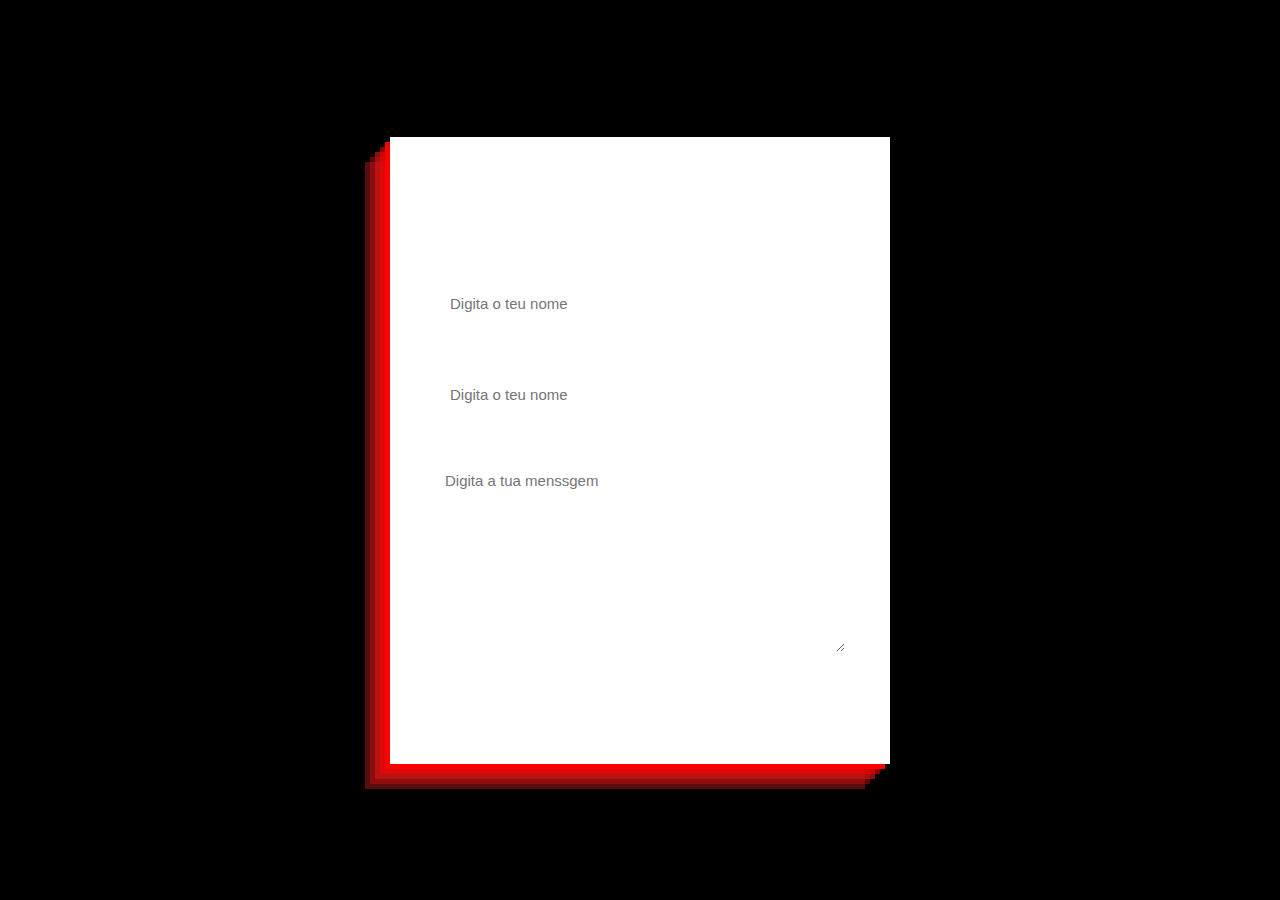
==== contactos.html @ 0e38f2ae "commit inicial" ====
<!DOCTYPE html>
<html lang="pt">
    <head>
        <meta charset="utf-8"> 
        <link rel="stylesheet" type="text/css" href="css/FORMULARIO.css">
        <title>Valorant Wiki</title>
        <link rel="shortcut icon" href="ValorantIcon.ico" type="image/x-icon">
    </head>
    <body>
        <section>
            <h2>Contacto</h2>
            <form action="https://api.staticforms.xyz/submit" method="post">
                <label>Nome</label>
                <input type="text" name="nome" placeholder="Digita o teu nome" required>
                <label>Email</label>
                <input type="text" name="Email" placeholder="Digita o teu nome" required>
                <label>Menssagem</label>
                <textarea name="menssagem" cols="30" rows="10" placeholder="Digita a tua menssgem" required></textarea>
                <button type="submit">Enviar</button>

                <input type="hidden" name="accessKey" value="408924d6-d1b3-4cfe-a50e-689ade0b1961">
                <input type="hidden" name="redirectTo" value="file:///C:/Users/Beatriz/Desktop/Site_Valorant/Agradecimento.html"> 
            </form>
        </section>
    </body>
</html>
---- css/FORMULARIO.css ----
*{
    margin: 0;
    padding: 0;
    box-sizing: border-box;
    font-family: sans-serif;
}
body{
    display: flex;
    align-items: center;
    justify-content: center;
    min-height: 100vh;
    background-color: black;
}
section{
    display: flex;
    align-items: center;
    justify-content: center;
    flex-direction: column;
    padding: 10px 45px;
    background: white;
    width: 500px;
    box-shadow: rgba(255, 0, 0, 1) -5px 5px, rgba(255, 0, 0, 0.54) -10px 10px, rgba(203, 21, 21, 0.69) -15px 15px, rgba(199, 12, 12, 0.48) -20px 20px, rgba(213, 34, 34, 0.41) -25px 25px;
}
section h2{
    color: white;
    font-size: 2.5rem;
    margin: 2rem;
}
section form{
    display: flex;
    flex-direction: column;
    width: 100%;
}
form label{
    color: white;
    font-size: 17px;
    margin-bottom: 4px;
}
form input{
    padding: 15px;
    outline: none;
    border: 0;
    margin-bottom: 20px;
    font-size: 15px;
    transition: all 0.5s;
}
form input:focus{
    border-radius: 16px;
}
form textarea{
    padding: 10px;
    outline: none;
    border: 0;
    font-size: 15px;
    margin-bottom: 30px;
    transition: all 0.5s;
}
form textarea:focus{
    border-radius: 16px;
}
form button{
    padding: 15px;
    cursor: pointer;
    font-size: 16px;
    background: transparent;
    border:2px solid white;
    color: white;
    transition: all 1s;
    margin-bottom: 20px;
}
form button:hover{
    background: white;
    color: black;
    border-radius: 16px;
}

/*Página de agradecimento*/

.main{
    display: flex;
    align-items: center;
    justify-content: center;
    min-height: 100vh;
    background: white;
    flex-direction: column;
}
.text{
    font-size: 45px;
    color: white;
    margin-bottom: 30px;
}
.paragrafo{
    color: white;
    margin-bottom: 50px;
}
.btn{
    padding: 15px 55px;
    background: red;
    text-decoration: none;
    color: white;
    font-size: 18px;
    transition: all 0.5s;
}
.btn:hover{
    border-radius: 16px;
}
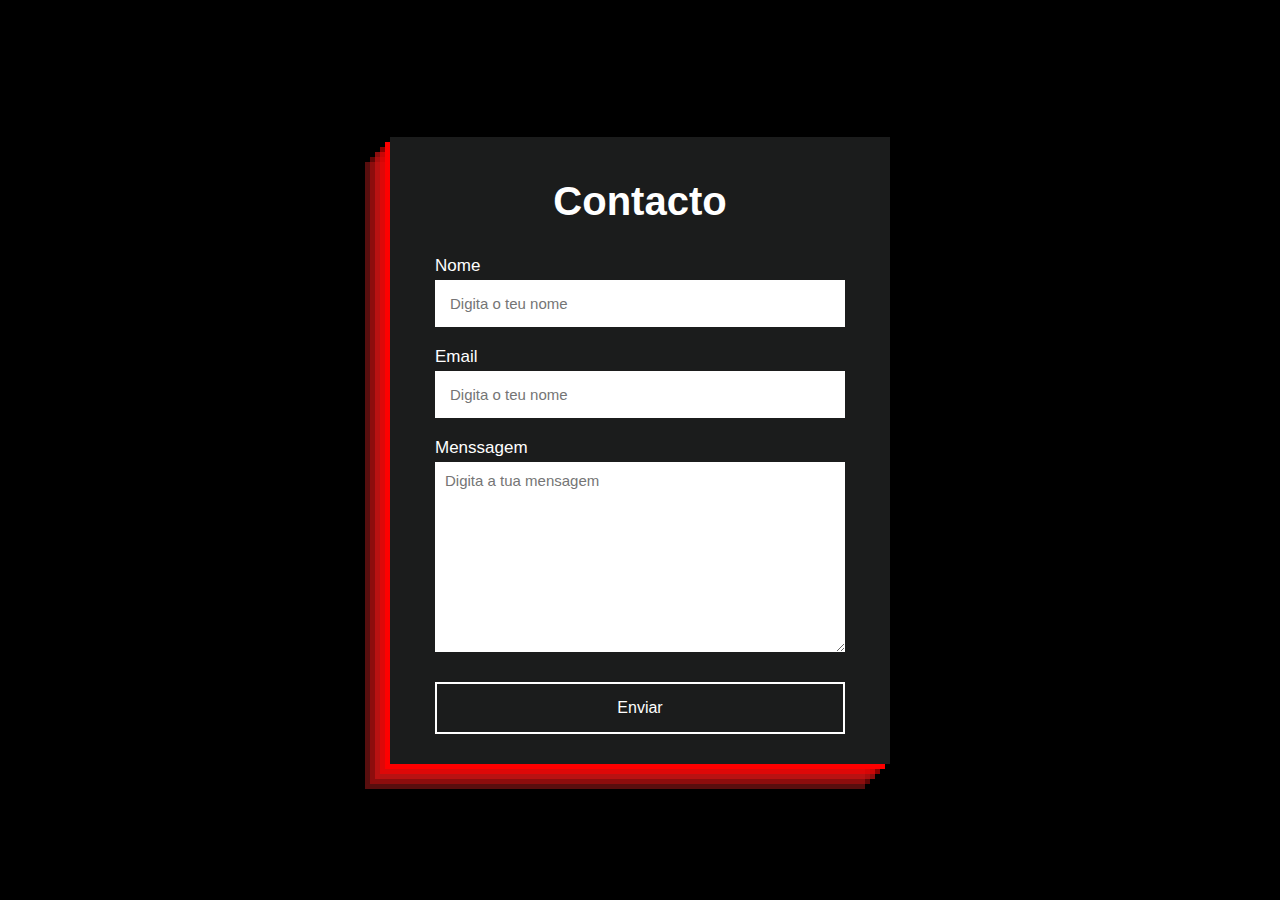
==== commit 031f3dba: "Update contactos.html" ====
--- a/contactos.html
+++ b/contactos.html
@@ -15,12 +15,12 @@
                 <label>Email</label>
                 <input type="text" name="Email" placeholder="Digita o teu nome" required>
                 <label>Menssagem</label>
-                <textarea name="menssagem" cols="30" rows="10" placeholder="Digita a tua menssgem" required></textarea>
+                <textarea name="menssagem" cols="30" rows="10" placeholder="Digita a tua mensagem" required></textarea>
                 <button type="submit">Enviar</button>
 
                 <input type="hidden" name="accessKey" value="408924d6-d1b3-4cfe-a50e-689ade0b1961">
-                <input type="hidden" name="redirectTo" value="file:///C:/Users/Beatriz/Desktop/Site_Valorant/Agradecimento.html"> 
+                <input type="hidden" name="redirectTo" value="https://beatriz1155.github.io/ValorantWiki.github.io/Agradecimento.html"> 
             </form>
         </section>
     </body>
-</html>+</html>
--- a/css/FORMULARIO.css
+++ b/css/FORMULARIO.css
@@ -17,7 +17,7 @@
     justify-content: center;
     flex-direction: column;
     padding: 10px 45px;
-    background: white;
+    background: #1b1c1c;
     width: 500px;
     box-shadow: rgba(255, 0, 0, 1) -5px 5px, rgba(255, 0, 0, 0.54) -10px 10px, rgba(203, 21, 21, 0.69) -15px 15px, rgba(199, 12, 12, 0.48) -20px 20px, rgba(213, 34, 34, 0.41) -25px 25px;
 }
@@ -81,7 +81,7 @@
     align-items: center;
     justify-content: center;
     min-height: 100vh;
-    background: white;
+    background: black;
     flex-direction: column;
 }
 .text{
@@ -103,4 +103,4 @@
 }
 .btn:hover{
     border-radius: 16px;
-}+}
